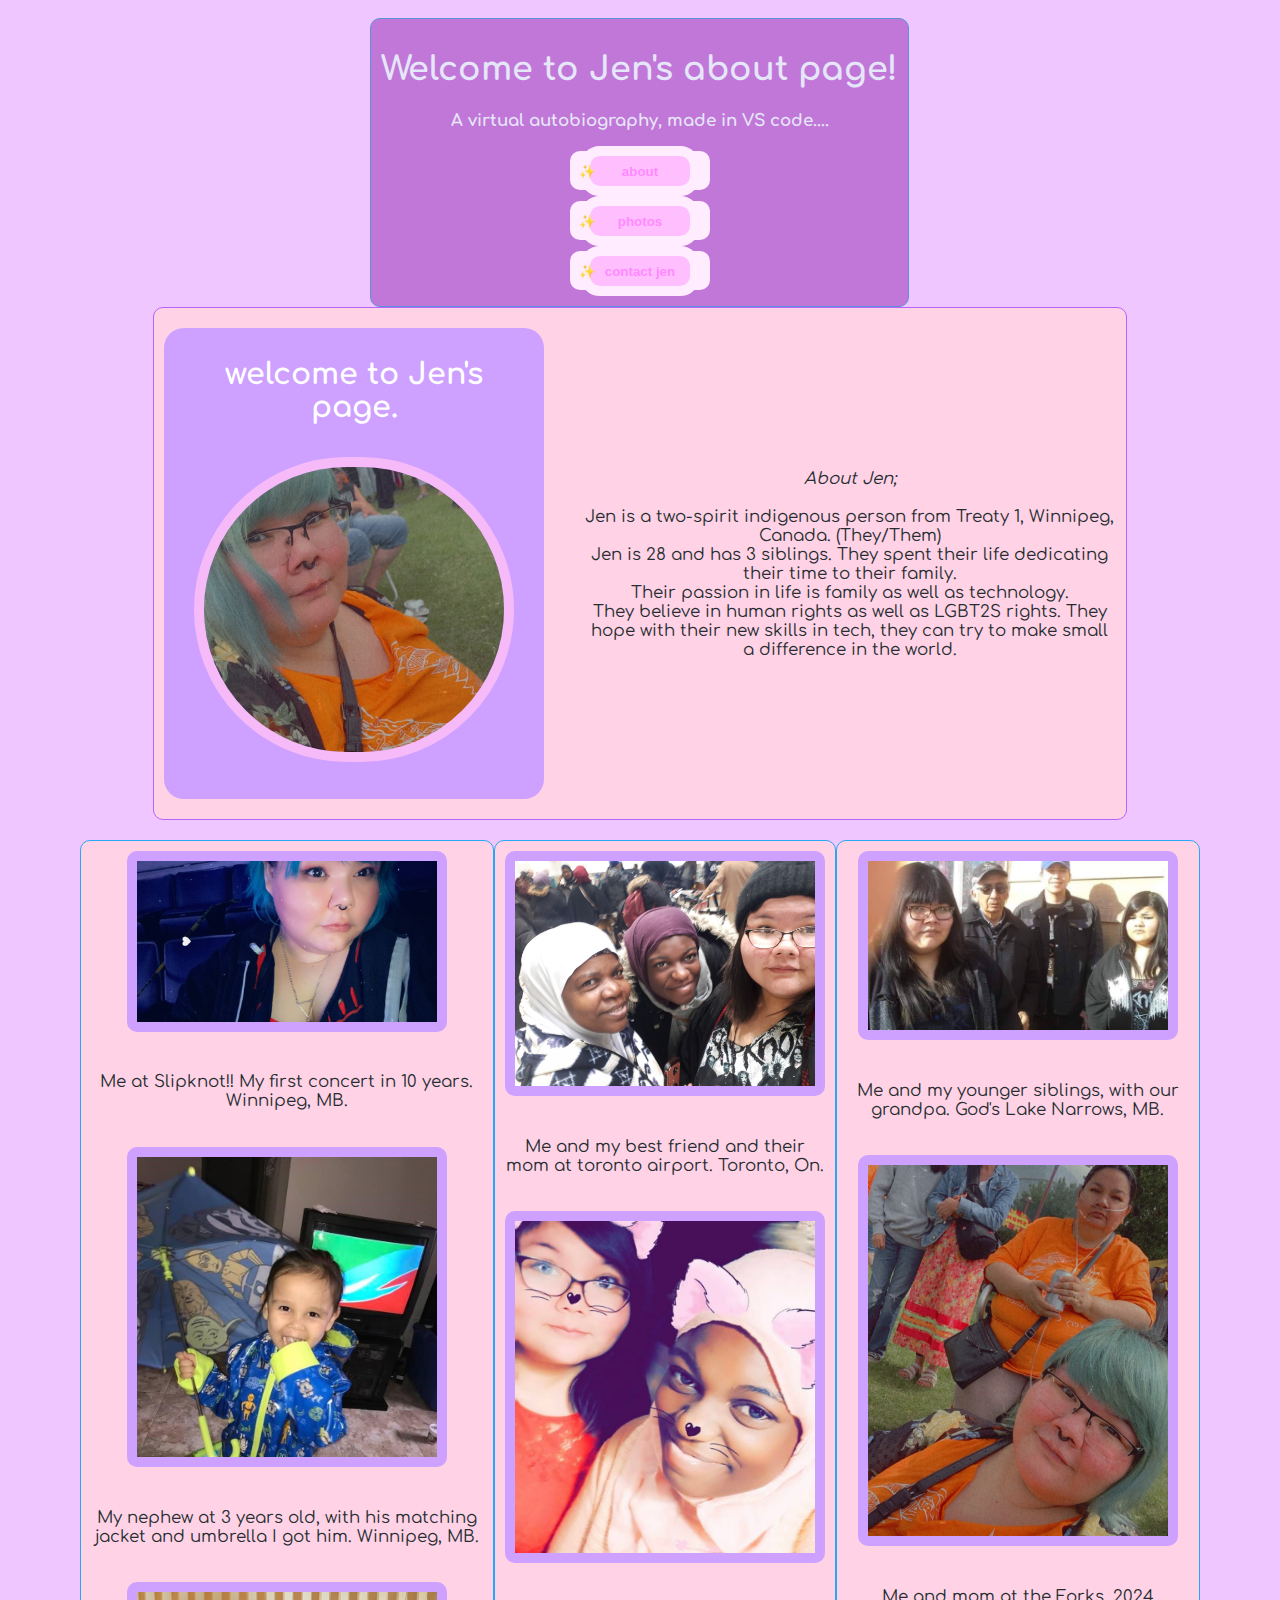
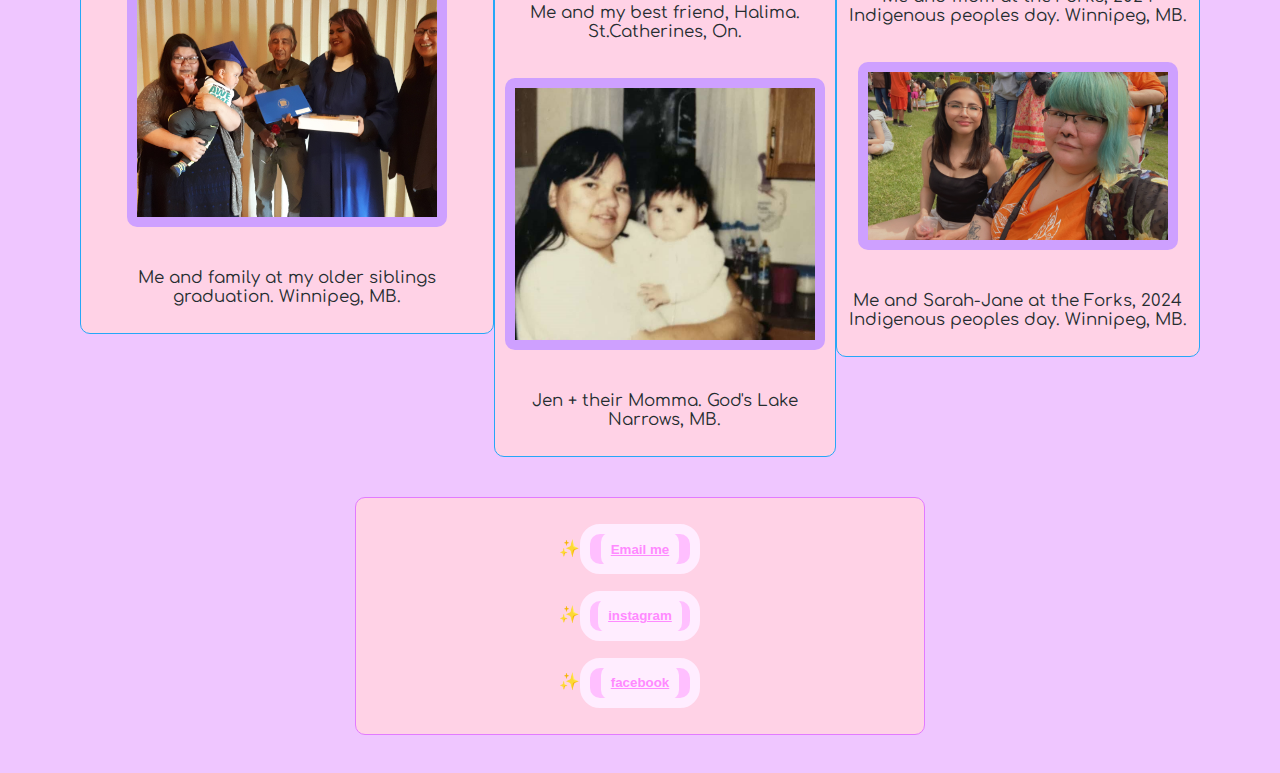
==== index.html @ d6909db5 "Initial commit" ====
<!DOCTYPE html>
<html lang="en">
<head>
    <meta charset="UTF-8">
    <meta name="viewport" content="width=device-width, initial-scale=1.0">
    <title>It's Jen !!</title>
    <link rel="stylesheet" href="style.css">
    <link rel="preconnect" href="https://fonts.googleapis.com">
<link rel="preconnect" href="https://fonts.gstatic.com" crossorigin>
<link href="https://fonts.googleapis.com/css2?family=Comfortaa:wght@300..700&display=swap" rel="stylesheet">
</head>
<body>
    <header>
        <div class="box1">
            <div class="title">
                <h1>Welcome to Jen's about page!</h1>
               
                <p>A virtual autobiography, made in VS code....</p>
                <nav>
                    <a href="#section1"> <button><li>about</li></button></a>
                    <br>
                    <a href="#gallery1"> <button><li>photos</li></button></a>
                    <br>
                    <a href="#footer"> <button><li>contact jen</li></button></a>
                </nav>
            </div>
        </div>
    </header>

    <main>
        <section id="section1">
            <div class="box">
            <div class="section1">
                <h1>welcome to Jen's page.  <br>
                    <br>
                     <img src="./img/IMG_0767.JPG"></h1>
                <p>
                 <i>About Jen;<br>
                 </i>
                    <br>
                    Jen is a two-spirit indigenous person from Treaty 1, Winnipeg, Canada. (They/Them)
                    <br>
                    Jen is 28 and has 3 siblings. They spent their life dedicating their time to their family.
                    <br>
                    Their passion in life is family as well as technology.
                    <br>
                    They believe in human rights as well as LGBT2S rights. They hope with their new skills in tech, they can try to make small a difference in the world.
                </p>
            </div>
            </div>
        </section>

        <section id="gallery1">
            <div class="box2">
                <div class="gallery">
                    <article>
                        <img src="./img/IMG_8621.JPG" alt="Jen at Slipknot">
                    </article>
                    <p>Me at Slipknot!! My first concert in 10 years. Winnipeg, MB.</p>
                    <article>
                        <img src="./img/IMG_9467.JPG" alt="Rolands new jacket">
                    </article> 
                    <p>My nephew at 3 years old, with his matching jacket and umbrella I got him. Winnipeg, MB.</p>
                    <article>
                        <img src="./img/20170629_130352.jpg" alt="Brytons graduation">
                    </article>
                    <p>Me and family at my older siblings graduation. Winnipeg, MB.</p>
                    </div><div class="gallery">
                    <article>
                        <img src="./img/20181220_052149.jpg" alt="me halima and mamabear">
                    </article>
                    <p>Me and my best friend and their mom at toronto airport. Toronto, On.</p>
                    <article>
                        <img src="./img/IMG_1978.jpg" alt="me and halima">
                    </article>
                    <p>Me and my best friend, Halima. St.Catherines, On.</p>
                    <article>
                        <img src="./img/IMG_0519.JPG" alt="jen and mommy">
                    </article>
                    <p>Jen + their Momma. God's Lake Narrows, MB.</p>
                </div><div class="gallery">
                    <article>
                        <img src="./img/IMG_1344.JPG" alt="us and grandpa">
                    </article>
                    <p>Me and my younger siblings, with our grandpa. God's Lake Narrows, MB.</p>
                   
                    <article>
                        <img src="./img/IMG_0764.JPG" alt="the forks w mom">
                    </article>
                    <p>Me and mom at the Forks, 2024 Indigenous peoples day. Winnipeg, MB.</p>
                    <article>
                        <img src="./img/IMG_0765.JPG" alt="the forks w Sarah">
                    </article>
                    <p>Me and Sarah-Jane at the Forks, 2024 Indigenous peoples day. Winnipeg, MB.</p>
                </div>
            </div>
        </section>
    </main>
    <footer>
       <section id="footer">
        <div class="footer">
            <div class="box">
                <nav>
                <p>
                    <li>
                        <button><a href=mailto:“jenmarie431@gmail.com”>Email me</a></button>
                    </li>
                </p>
               
                <p>
                    <li>
                         <button><a href="https://www.instagram.com/chibicree/"> instagram</a></button>
                    </li>
                </p>
                <p>
                    <li>
                        <button><a href="https://www.facebook.com/chibicree/"> facebook</a></button>
                    </li>
                </p>
                </nav>
            </div>
        </div>
        </section>
    </footer>
</body>
</html>
---- style.css ----
body {
    padding: 10px;
    gap:10px;
    font-size: 20px;
    color: lavender;
    background-color: rgb(239, 198, 255);
}

.box1{
    display: flex;
    flex-direction: column;
    margin: 0px auto;
    justify-content: center;    
    align-items: center;
    text-align: center;
    font-family: "Comfortaa", sans-serif;
    max-width: 84%;   
}
.box {
    display: flex;
    flex-direction: column;
    margin: 0px auto;
    justify-content: center;    
    align-items: center;
    text-align: center;
    font-family: "Comfortaa", sans-serif;
    max-width: 90%;
} 
.section1 img {
    align-items: center;
    border-radius: 200px;
    border: 10px solid rgb(245, 186, 247);
}

img {
   
    max-width: 300px;
    border: 10px solid #cea0ff;
    border-radius: 10px;
    gap: 40px;
    margin: 0px auto;
    justify-content: center;
    align-items: center;
    flex-direction: column;
}
.section1 {
border: 1px solid rgb(184, 98, 255);
background-color: rgb(255, 210, 230);
border-radius: 10px;
color: rgb(37, 45, 48);
max-width: 85%;
padding: 10px;
gap: 40px;
display: flex;
align-items: center;
font-size: smaller;
}
.section1 h1 {
    font-size: 30px;
    padding: 30px;
    margin: 10px auto;
    background-color: #cea0ff;
    border-radius: 20px;
    color: #ffffff;
}
button {
    width: 120px;
    height: 50px;
    background-color: #ffbfff;
    border: 10px solid #ffedff;
    border-radius: 20px;
    font-family: "Fuzzy Bubbles", sans-serif;
    font-weight: bolder;
    color: #ff8aff;
}
button:hover {
    color: #ff44ff;
}
a {
    color: #ff8aff;
    background-color: #ffedff;
    border-radius: 10px;
    padding: 10px ;

}
a:hover {
    color: #ff44ff;
}
.title {
    background-color: rgb(193, 119, 216);
    border: 1px solid rgb(92, 146, 217);
    border-radius: 10px;
    
    max-width: 60%;
    margin: 0px auto;
    padding: 10px;
    font-family: "Comfortaa", sans-serif;
    font-weight: bolder;
    gap: 140px;
    font-size: smaller;
    font-family: "Comfortaa", sans-serif;
    }

.box2 {
    display: flex;
    flex-direction: row;
    margin: 0px auto;
    justify-content: space-between;    
    align-items:flex-start;
    text-align: center;
    font-family: "Comfortaa", sans-serif;
    max-width: 90%;
}
.gallery {
    display: flex;
    flex-direction: column;
border: 1px solid rgb(38, 167, 247);
background-color: rgb(255, 210, 230);
border-radius: 10px;
color: rgb(37, 45, 48);
max-width: 94%;
padding: 10px;
gap: 20px;
font-size: smaller;
margin: 20px auto;
font-family: "Comfortaa", sans-serif;
}



.footer {
border: 1px solid rgb(226, 122, 255);
background-color: rgb(255, 210, 230);
border-radius: 10px;
color: rgb(37, 45, 48);
max-width: 44%;
padding: 10px;
margin: 20px auto;
gap: 140px;
display: flex;
justify-content: center;
font-size: smaller;
font-family: "Comfortaa", sans-serif;
}

.comfortaa {
  font-family: "Comfortaa", sans-serif;
  font-optical-sizing: auto;
  font-weight: <weight>;
  font-style: normal;
}

li {
    list-style-type: "\2728";
}


@media (max-width:800px) {
    h1 {
        border-radius: 300px;
    }
    .box1 {
        align-items: center;
        flex-direction: row;
        border-radius: 1px;
        max-width: 60%;
    }
    .section1 {
        flex-direction: column;
        justify-content: center;
        align-items: center;
    }
    .section1 img {
        display: flex;
        justify-content: center;
        align-items: center;
        border-radius: 200px;
        border: 10px solid pink;
        margin: 0px auto;
        width:50%;
    }
  .gallery {
    display: flex;
    flex-direction: column;
    margin: 0px auto;
    justify-content: center;    
    align-items:center;
    text-align: center;
    font-family: "Comfortaa", sans-serif;
    max-width: 95%;
    gap: 1px;
}

.box2 {
    display: flex;
    flex-direction: column;
    margin: 0px auto;
    justify-content: center;    
    align-content: center;
    text-align: center;
    font-family: "Comfortaa", sans-serif;
    max-width: 90%;
}
}

@media (max-width:1100px) {
    .box2 {
        display: flex;
        flex-direction: column;
        margin: 0px auto;
        justify-content: center;    
        align-items:flex-start;
        text-align: center;
        font-family: "Comfortaa", sans-serif;
        max-width: 90%;
        gap: 10px;
    }
    
}
@media (max-width:500px) {
    .section1 {
        flex-direction: column;
        justify-content: center;
        align-items: center;
    }
    .section1 img {
        display: flex;
        justify-content: center;
        align-items: center;
        border-radius: 200px;
        border: 10px solid #ffc0ca;
        margin: 0px auto;
        width:90%;
    }
    
    .title {
        align-items: center;
        border-radius: 1px;
        max-width: 60%;
    }
}

@media (max-width:300px) {
    img {
        display: block;
        max-width:200px;
    }
}
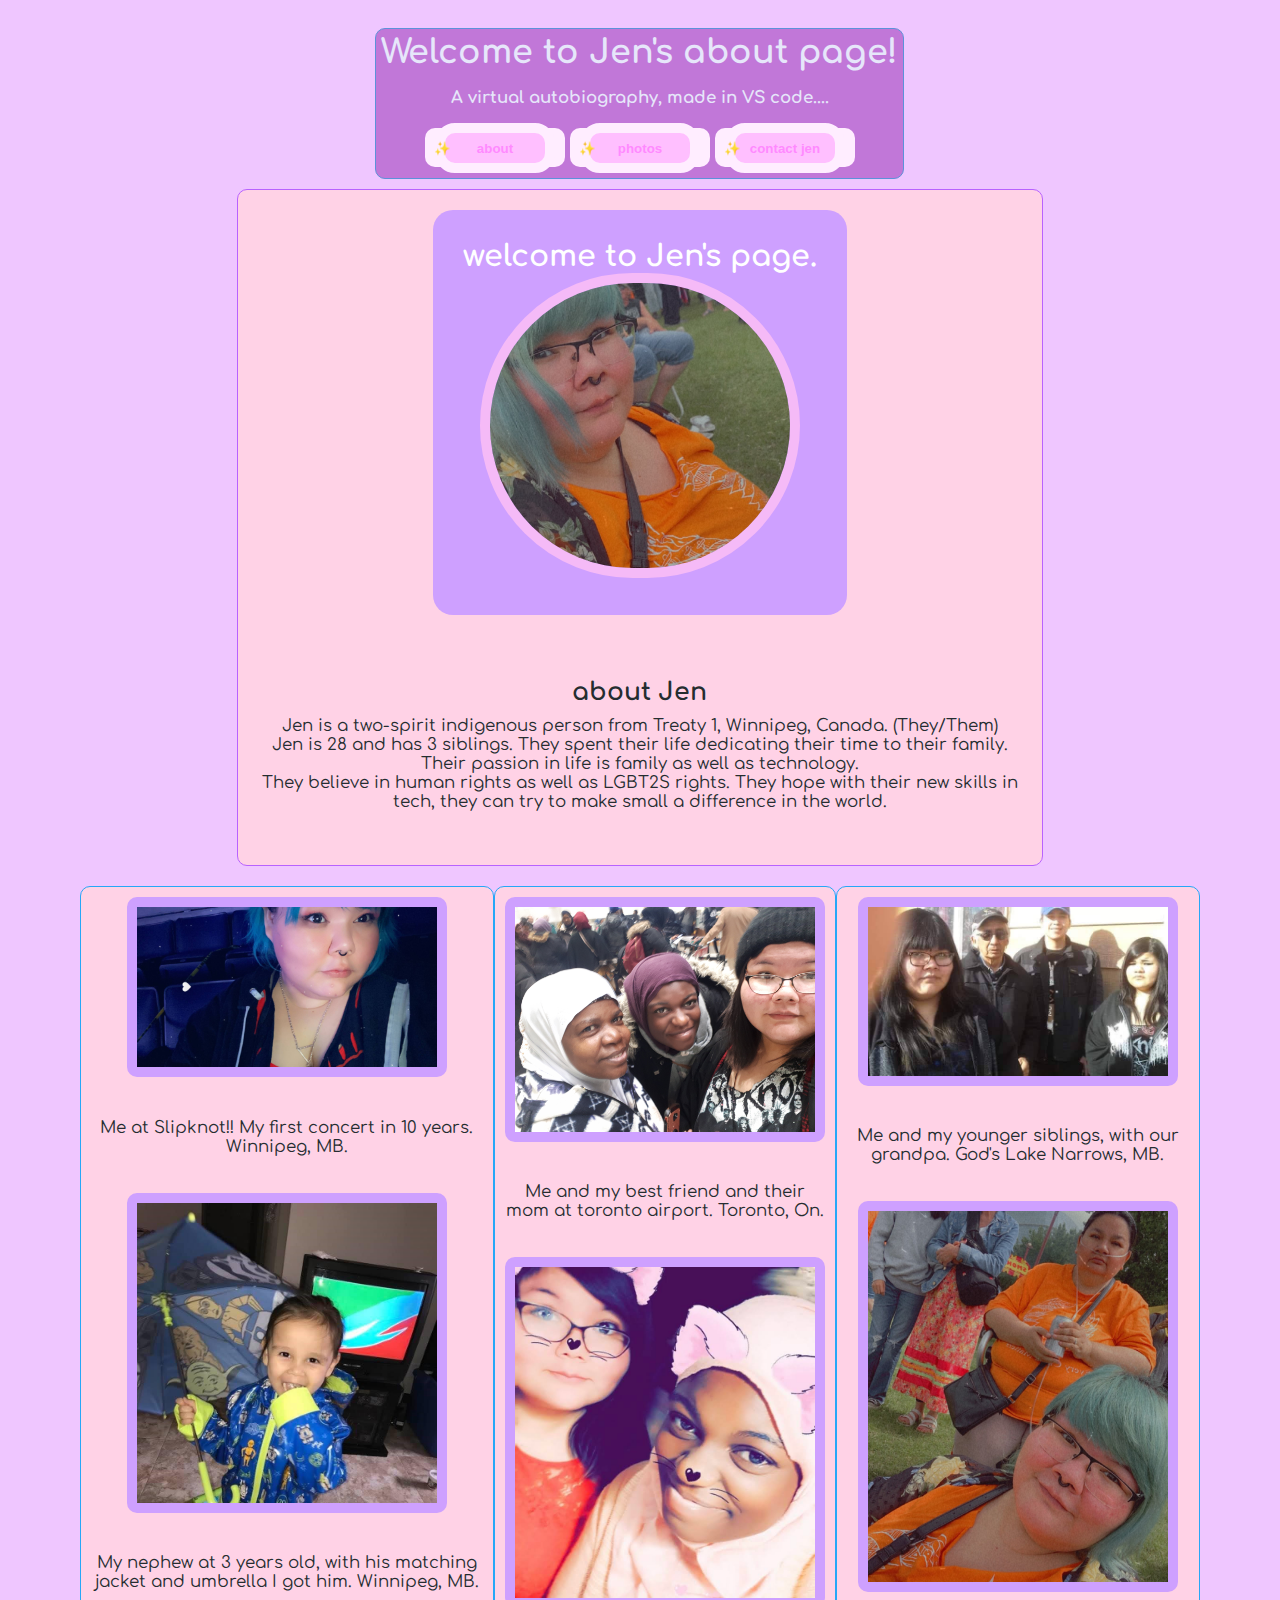
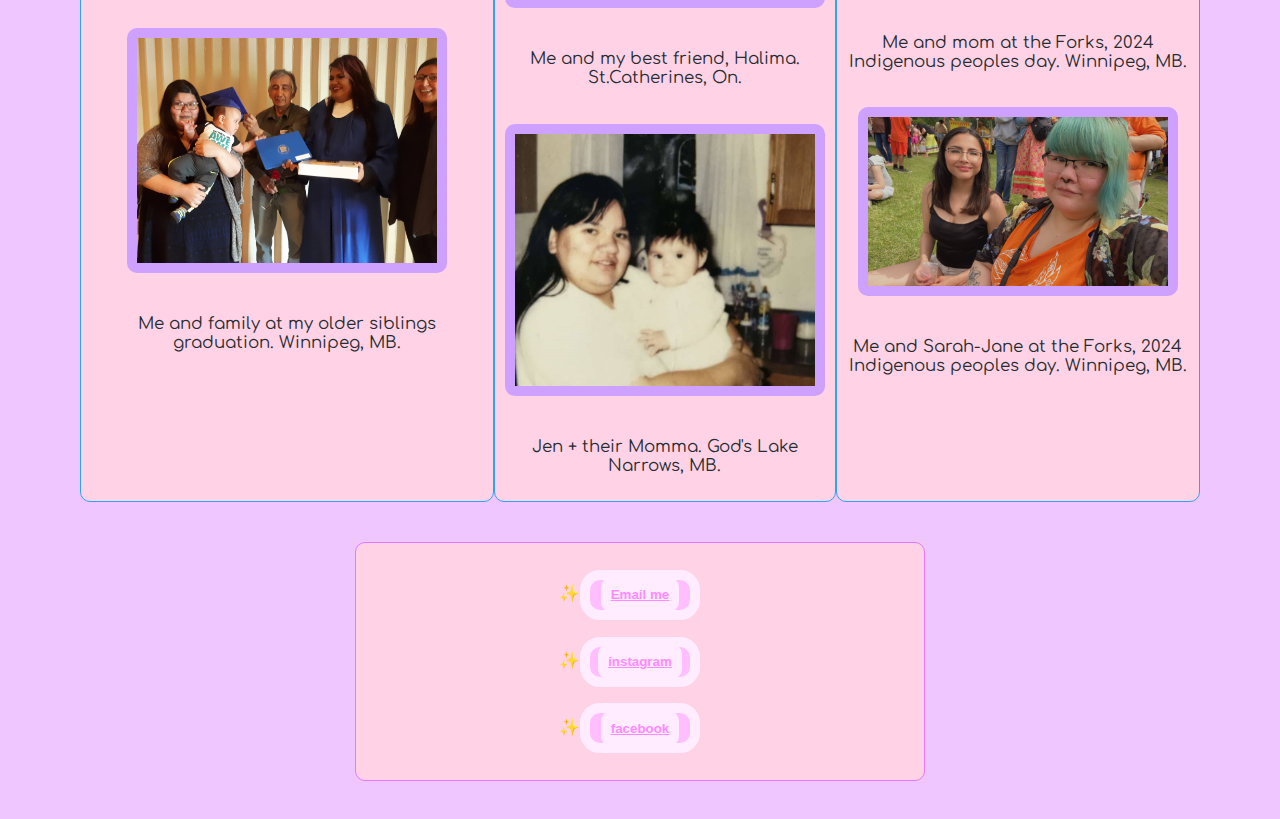
==== commit 01a45f19: "update" ====
--- a/index.html
+++ b/index.html
@@ -17,11 +17,11 @@
                
                 <p>A virtual autobiography, made in VS code....</p>
                 <nav>
-                    <a href="#section1"> <button><li>about</li></button></a>
-                    <br>
-                    <a href="#gallery1"> <button><li>photos</li></button></a>
-                    <br>
-                    <a href="#footer"> <button><li>contact jen</li></button></a>
+                    <a href="#section1"> <button> <li>about</li> </button></a>
+                    
+                    <a href="#gallery1"><button> <li> photos </li></button></a>
+                    
+                    <a href="#footer"> <button> <li>contact jen </li> </button></a>
                 </nav>
             </div>
         </div>
@@ -32,12 +32,9 @@
             <div class="box">
             <div class="section1">
                 <h1>welcome to Jen's page.  <br>
-                    <br>
                      <img src="./img/IMG_0767.JPG"></h1>
                 <p>
-                 <i>About Jen;<br>
-                 </i>
-                    <br>
+                    <h2>about Jen</h2>
                     Jen is a two-spirit indigenous person from Treaty 1, Winnipeg, Canada. (They/Them)
                     <br>
                     Jen is 28 and has 3 siblings. They spent their life dedicating their time to their family.
--- a/style.css
+++ b/style.css
@@ -8,33 +8,56 @@
 
 .box1{
     display: flex;
-    flex-direction: column;
-    margin: 0px auto;
-    justify-content: center;    
+    margin: 0px auto;
+    justify-content: space-between;    
     align-items: center;
     text-align: center;
     font-family: "Comfortaa", sans-serif;
     max-width: 84%;   
 }
-.box {
-    display: flex;
-    flex-direction: column;
-    margin: 0px auto;
-    justify-content: center;    
-    align-items: center;
-    text-align: center;
-    font-family: "Comfortaa", sans-serif;
-    max-width: 90%;
-} 
+
+
+
+
+.title {
+    background-color: rgb(193, 119, 216);
+    border: 1px solid rgb(92, 146, 217);
+    border-radius: 10px;
+    padding: 5px;
+    max-width: 60%;
+    margin: 10px auto;
+    font-family: "Comfortaa", sans-serif;
+    font-weight: bolder;
+    gap: 140px;
+    font-size: smaller;
+    font-family: "Comfortaa", sans-serif;
+    }
+
+
+    .box {
+        display: flex;
+        flex-direction: row;
+        margin: 0px auto;
+        justify-content: center;    
+        align-items: center;
+        text-align: center;
+        font-family: "Comfortaa", sans-serif;
+        max-width: 90%;
+    } 
+
 .section1 img {
     align-items: center;
     border-radius: 200px;
     border: 10px solid rgb(245, 186, 247);
 }
-
+.section1 h2, h1 {
+    padding: 0%;
+    margin: 0px auto;
+}
 img {
    
-    max-width: 300px;
+    width: 300px;
+    height: auto;
     border: 10px solid #cea0ff;
     border-radius: 10px;
     gap: 40px;
@@ -48,10 +71,11 @@
 background-color: rgb(255, 210, 230);
 border-radius: 10px;
 color: rgb(37, 45, 48);
-max-width: 85%;
+max-width: 70%;
 padding: 10px;
-gap: 40px;
+gap: 10px;
 display: flex;
+flex-direction: column;
 align-items: center;
 font-size: smaller;
 }
@@ -86,27 +110,13 @@
 a:hover {
     color: #ff44ff;
 }
-.title {
-    background-color: rgb(193, 119, 216);
-    border: 1px solid rgb(92, 146, 217);
-    border-radius: 10px;
-    
-    max-width: 60%;
-    margin: 0px auto;
-    padding: 10px;
-    font-family: "Comfortaa", sans-serif;
-    font-weight: bolder;
-    gap: 140px;
-    font-size: smaller;
-    font-family: "Comfortaa", sans-serif;
-    }
 
 .box2 {
     display: flex;
     flex-direction: row;
     margin: 0px auto;
     justify-content: space-between;    
-    align-items:flex-start;
+    align-content:center;
     text-align: center;
     font-family: "Comfortaa", sans-serif;
     max-width: 90%;
@@ -155,54 +165,6 @@
 }
 
 
-@media (max-width:800px) {
-    h1 {
-        border-radius: 300px;
-    }
-    .box1 {
-        align-items: center;
-        flex-direction: row;
-        border-radius: 1px;
-        max-width: 60%;
-    }
-    .section1 {
-        flex-direction: column;
-        justify-content: center;
-        align-items: center;
-    }
-    .section1 img {
-        display: flex;
-        justify-content: center;
-        align-items: center;
-        border-radius: 200px;
-        border: 10px solid pink;
-        margin: 0px auto;
-        width:50%;
-    }
-  .gallery {
-    display: flex;
-    flex-direction: column;
-    margin: 0px auto;
-    justify-content: center;    
-    align-items:center;
-    text-align: center;
-    font-family: "Comfortaa", sans-serif;
-    max-width: 95%;
-    gap: 1px;
-}
-
-.box2 {
-    display: flex;
-    flex-direction: column;
-    margin: 0px auto;
-    justify-content: center;    
-    align-content: center;
-    text-align: center;
-    font-family: "Comfortaa", sans-serif;
-    max-width: 90%;
-}
-}
-
 @media (max-width:1100px) {
     .box2 {
         display: flex;
@@ -215,13 +177,85 @@
         max-width: 90%;
         gap: 10px;
     }
+    .box1 {
+        align-items: center;
+        max-width: 90%;
+        flex-direction: column;
+        align-content: space-around;
+    }
+    .title {
+        align-items: center;
+        max-width: 90%;
+        flex-direction: column;
+        align-content: space-around;
+    }
     
 }
+
+
+@media (max-width:800px) {
+    h1 {
+        border-radius: 300px;
+    }
+    .box1 {
+        align-items: center;
+        max-width: 90%;
+        flex-direction: column;
+        align-content: space-around;
+    }
+    .title {
+        align-items: center;
+        max-width: 90%;
+        flex-direction: column;
+        align-content: space-around;
+    }
+    .section1 {
+        flex-direction: column;
+        justify-content: center;
+        align-items: center;
+        gap: 10px;
+    }
+    .section1 img {
+        display: flex;
+        justify-content: center;
+        align-items: center;
+        border-radius: 200px;
+        border: 10px solid pink;
+        margin: 0px auto;
+        width:50%;
+    }
+  .gallery {
+    display: flex;
+    flex-direction: column;
+    margin: 0px auto;
+    justify-content: center;    
+    align-items:center;
+    text-align: center;
+    font-family: "Comfortaa", sans-serif;
+    max-width: 95%;
+    gap: 1px;
+}
+
+.box2 {
+    display: flex;
+    flex-direction: column;
+    margin: 0px auto;
+    justify-content: center;    
+    align-content: center;
+    text-align: center;
+    font-family: "Comfortaa", sans-serif;
+    max-width: 90%;
+}
+}
+
+
+
 @media (max-width:500px) {
     .section1 {
         flex-direction: column;
         justify-content: center;
         align-items: center;
+        gap: 10px;
     }
     .section1 img {
         display: flex;
@@ -233,16 +267,35 @@
         width:90%;
     }
     
+    .box1 {
+        align-items: center;
+        max-width: 90%;
+        flex-direction: column;
+        align-content: space-around;
+    }
     .title {
         align-items: center;
-        border-radius: 1px;
-        max-width: 60%;
+        max-width: 90%;
+        flex-direction: column;
+        align-content: space-around;
     }
 }
 
 @media (max-width:300px) {
+    .section1 {
+        flex-direction: column;
+        justify-content: center;
+        align-items: center;
+        gap: 10px;
+    }
     img {
         display: block;
         max-width:200px;
     }
+    .box1, .title {
+        align-items: center;
+        flex-direction: row;
+        border-radius: 10px;
+        max-width: 90%;
+    }
 }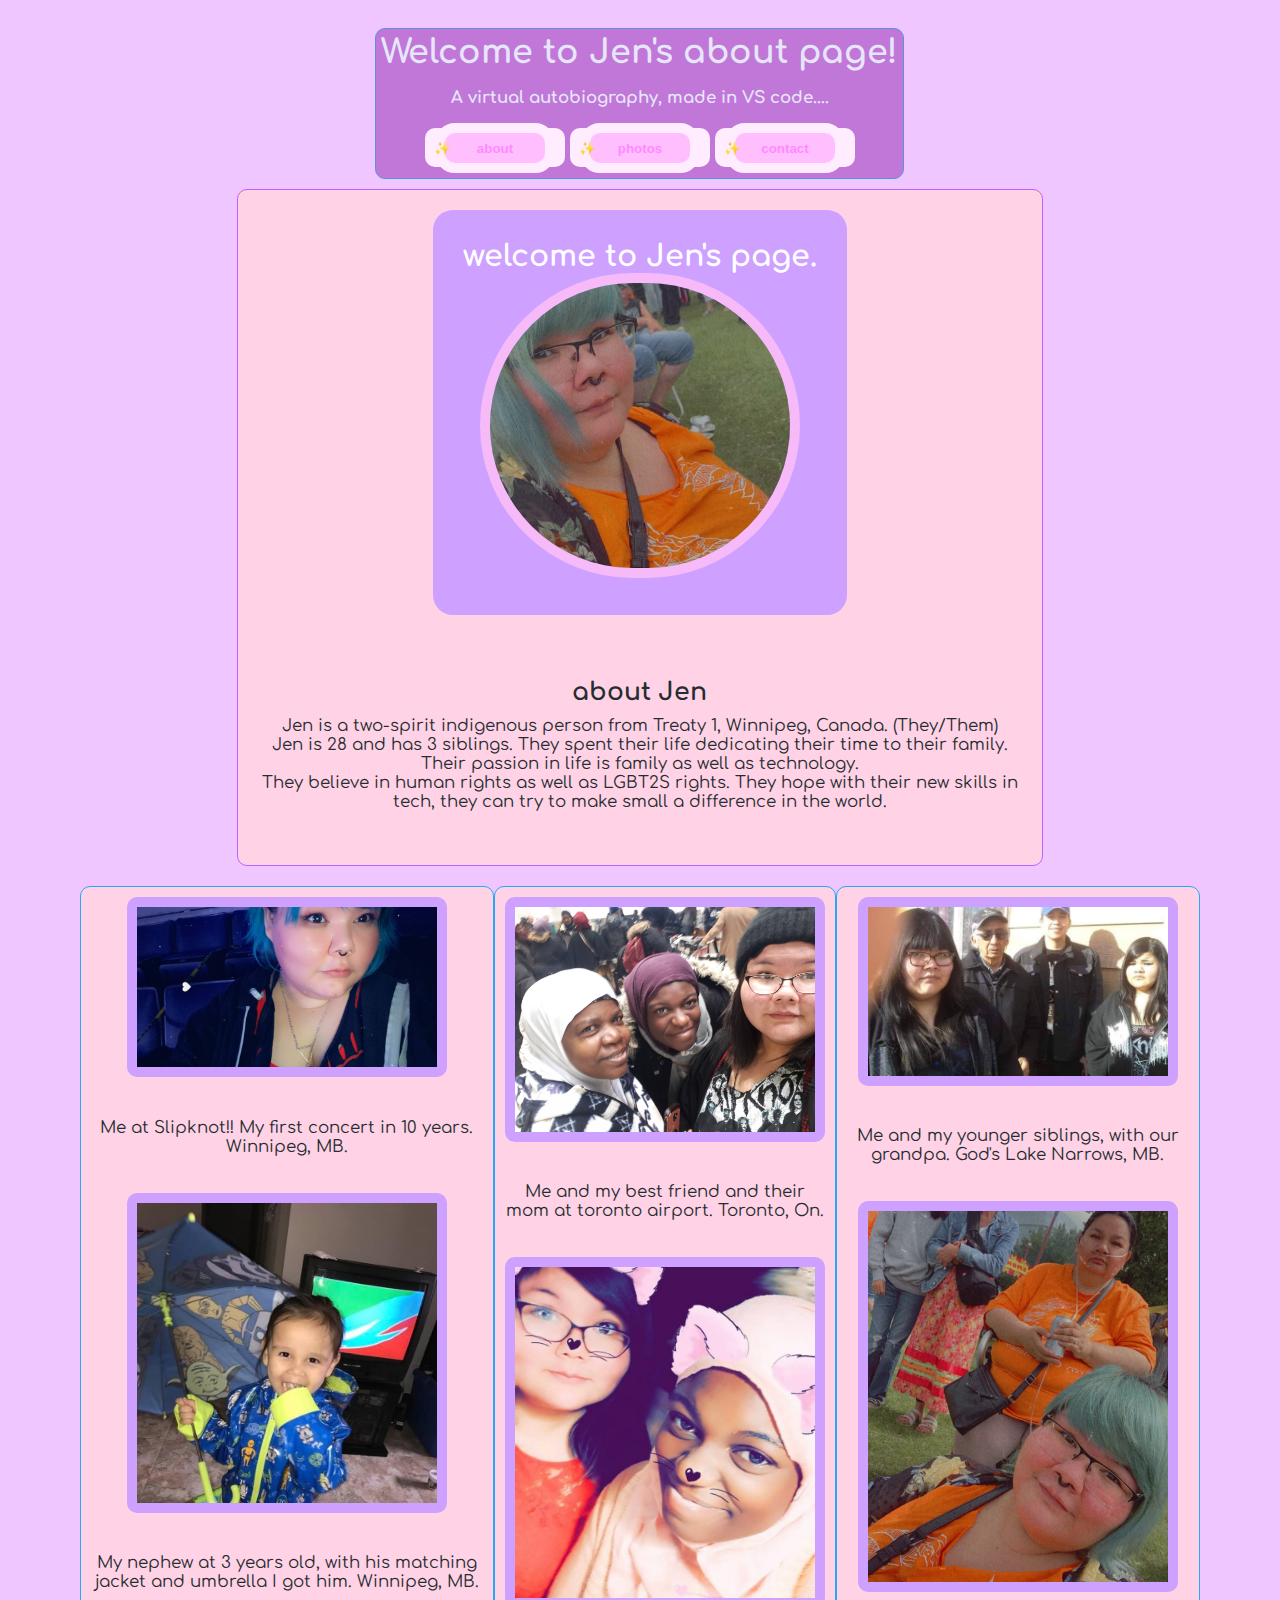
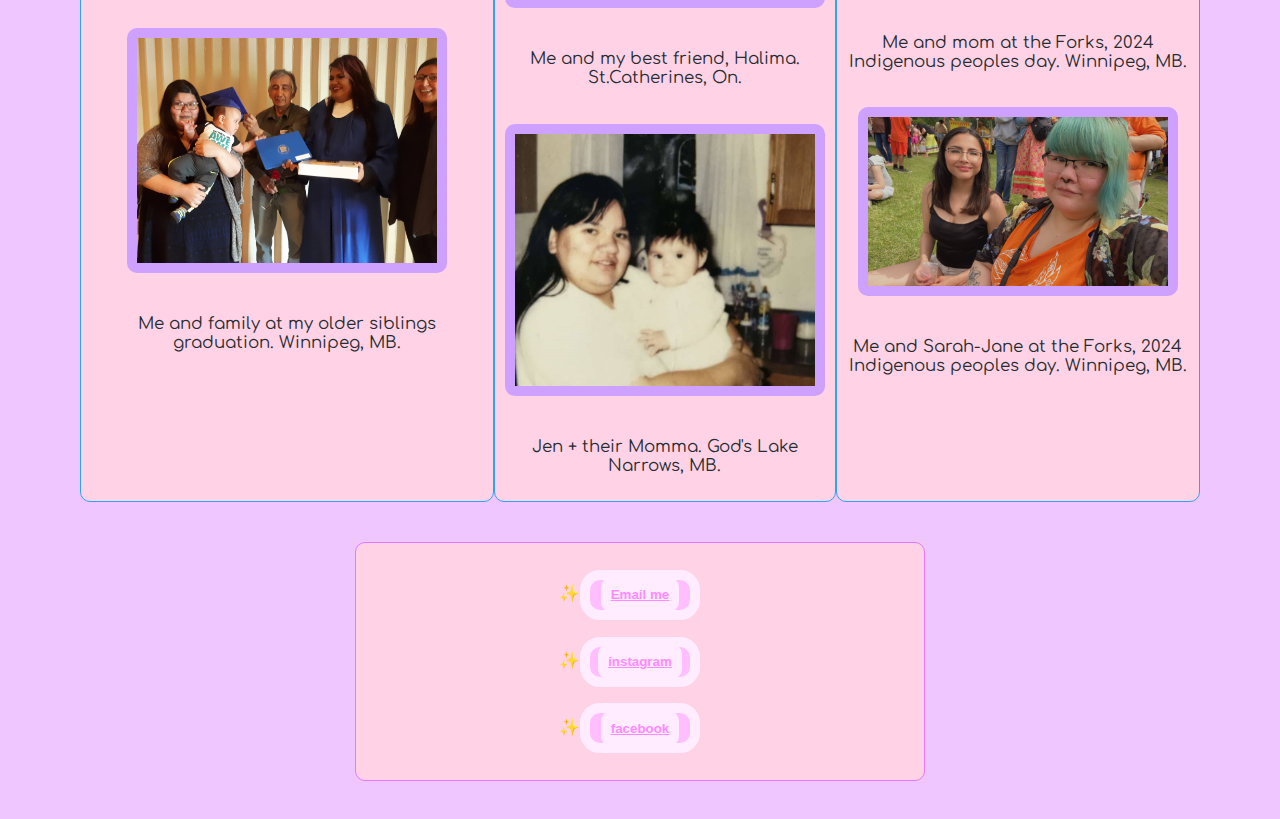
==== commit 8bb6fd66: "Update index.html" ====
--- a/index.html
+++ b/index.html
@@ -21,7 +21,7 @@
                     
                     <a href="#gallery1"><button> <li> photos </li></button></a>
                     
-                    <a href="#footer"> <button> <li>contact jen </li> </button></a>
+                    <a href="#footer"> <button> <li>contact </li> </button></a>
                 </nav>
             </div>
         </div>
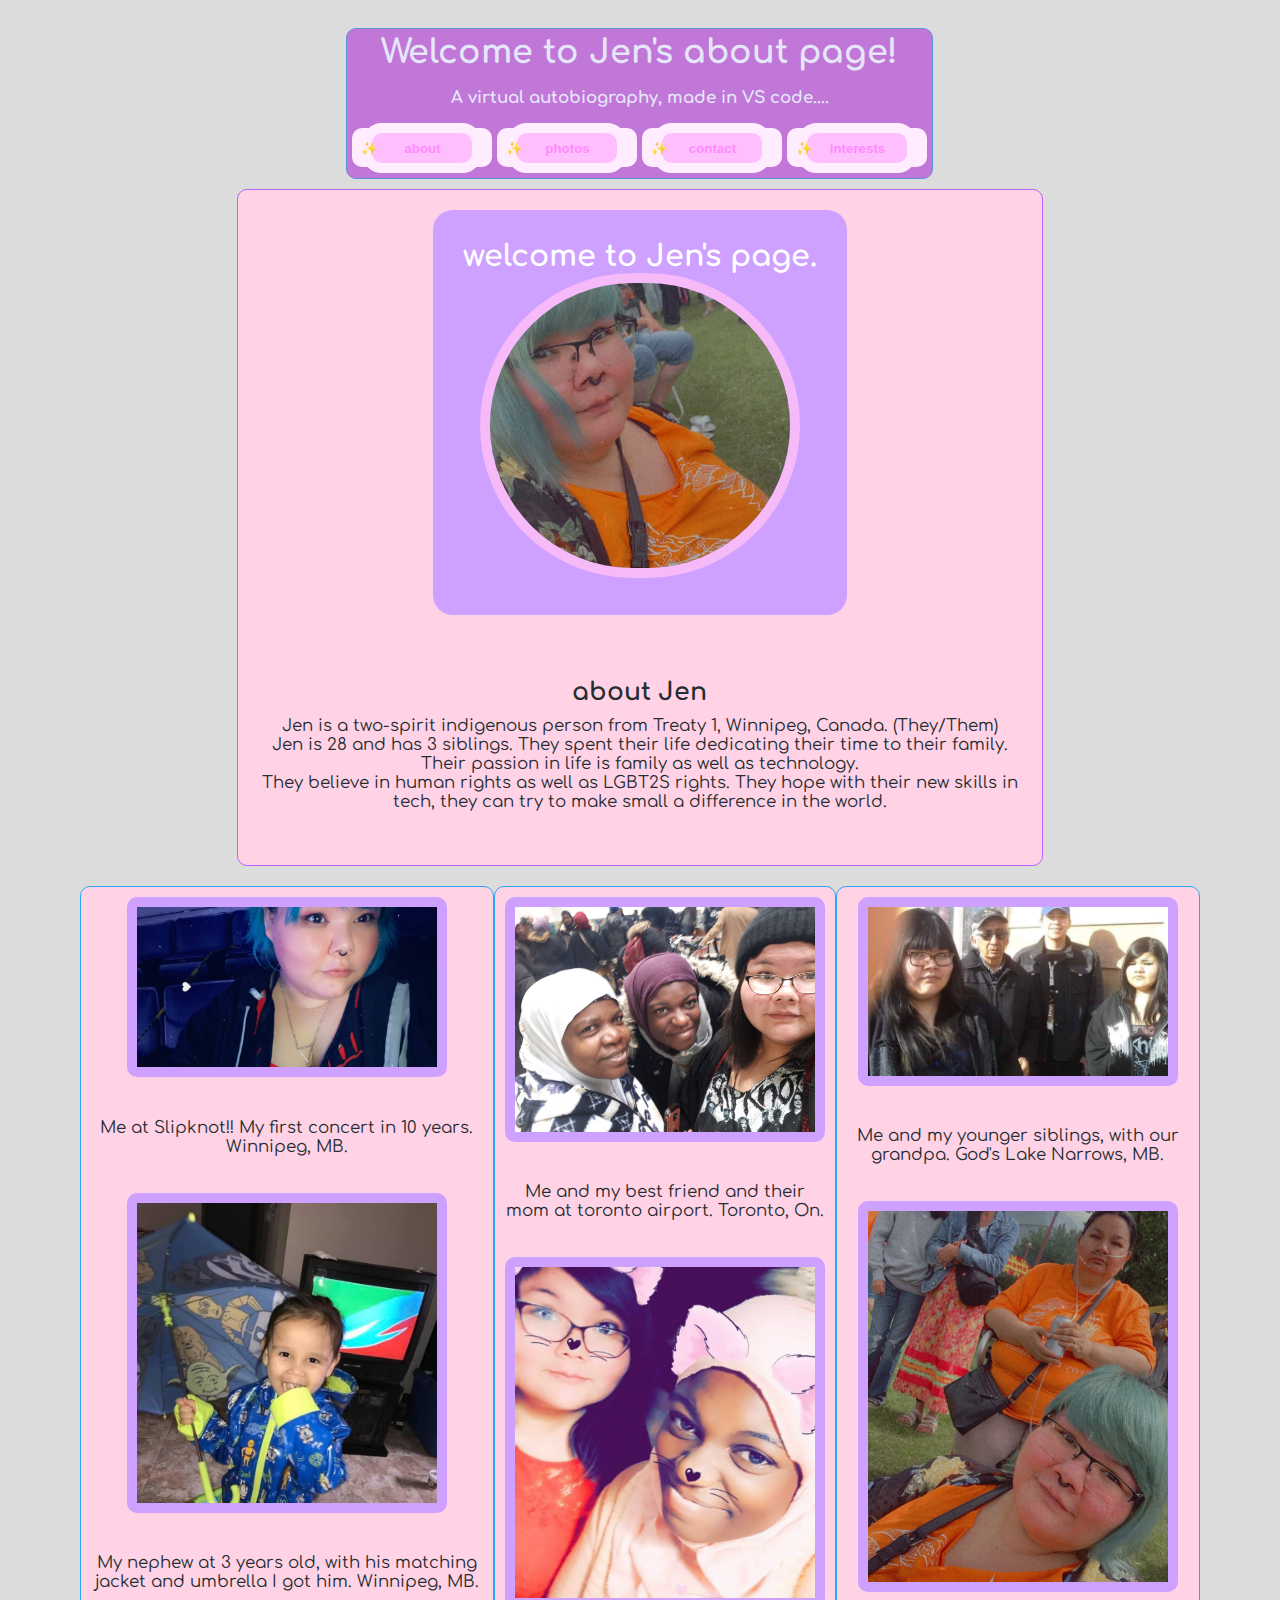
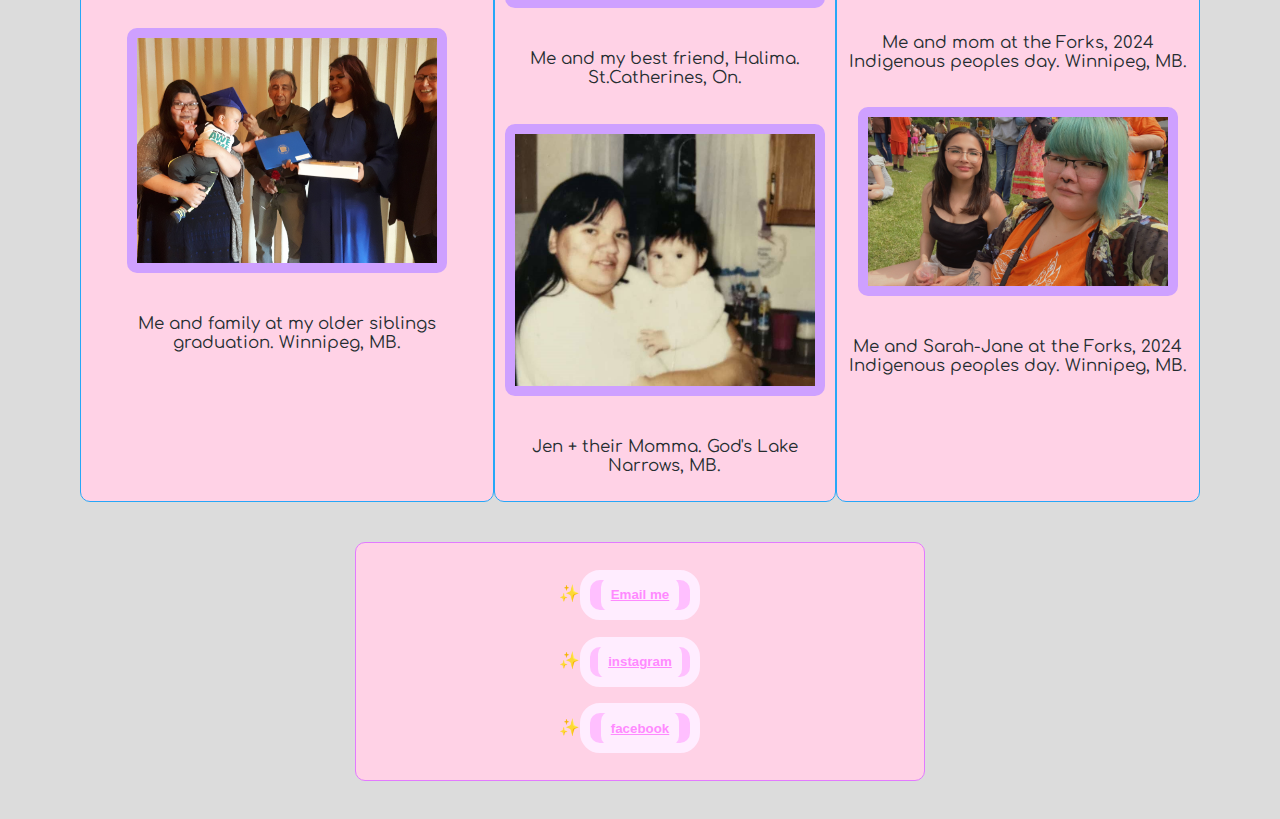
==== commit c7ae7c58: "nice" ====
--- a/index.html
+++ b/index.html
@@ -22,6 +22,7 @@
                     <a href="#gallery1"><button> <li> photos </li></button></a>
                     
                     <a href="#footer"> <button> <li>contact </li> </button></a>
+                    <a href="./interests/interests.html"> <button> <li>interests </li> </button></a>
                 </nav>
             </div>
         </div>
--- a/style.css
+++ b/style.css
@@ -3,7 +3,7 @@
     gap:10px;
     font-size: 20px;
     color: lavender;
-    background-color: rgb(239, 198, 255);
+    background-color: #dcdcdc;
 }
 
 .box1{
@@ -48,7 +48,7 @@
 .section1 img {
     align-items: center;
     border-radius: 200px;
-    border: 10px solid rgb(245, 186, 247);
+    border: 10px solid #f5baf7;
 }
 .section1 h2, h1 {
     padding: 0%;
@@ -67,10 +67,10 @@
     flex-direction: column;
 }
 .section1 {
-border: 1px solid rgb(184, 98, 255);
-background-color: rgb(255, 210, 230);
+border: 1px solid #b862ff;
+background-color: #ffd2e6;
 border-radius: 10px;
-color: rgb(37, 45, 48);
+color: #252d30;
 max-width: 70%;
 padding: 10px;
 gap: 10px;
@@ -99,6 +99,8 @@
 }
 button:hover {
     color: #ff44ff;
+    transition-property: all;
+    transition-duration: 500ms;
 }
 a {
     color: #ff8aff;
@@ -109,6 +111,8 @@
 }
 a:hover {
     color: #ff44ff;
+    transition-property: all;
+    transition-duration: 500ms;
 }
 
 .box2 {
@@ -124,8 +128,8 @@
 .gallery {
     display: flex;
     flex-direction: column;
-border: 1px solid rgb(38, 167, 247);
-background-color: rgb(255, 210, 230);
+border: 1px solid #26a7f7;
+background-color: #ffd2e6;
 border-radius: 10px;
 color: rgb(37, 45, 48);
 max-width: 94%;
@@ -139,8 +143,8 @@
 
 
 .footer {
-border: 1px solid rgb(226, 122, 255);
-background-color: rgb(255, 210, 230);
+border: 1px solid #e27aff;
+background-color: #ffd2e6;
 border-radius: 10px;
 color: rgb(37, 45, 48);
 max-width: 44%;
@@ -298,4 +302,43 @@
         border-radius: 10px;
         max-width: 90%;
     }
+}
+
+
+@media (prefers-color-scheme: dark) { 
+    body {
+        background-color: #0b0e0f;
+        color: #f7d6d6;
+    }
+    .section1 {
+    background-color: #252d30 ;
+    color: #fbd4d4;
+    
+    }
+    .section1 h1 {
+        background-color: #481657;
+        border: 1px solid #385985;
+        
+    }
+    .section1 img {
+        
+        border: 10px solid #473885;
+        
+    }
+    .title {
+        background-color: #481657;
+        border: 1px solid #385985;
+        
+    }
+    .gallery {
+        background-color: #6f2686;
+        border: 1px solid #393885;
+        color: #ffd7ff;
+        
+    }
+    .footer {
+        background-color: #6f2187;
+        border: 2px solid #3a12ee;
+        
+    }
 }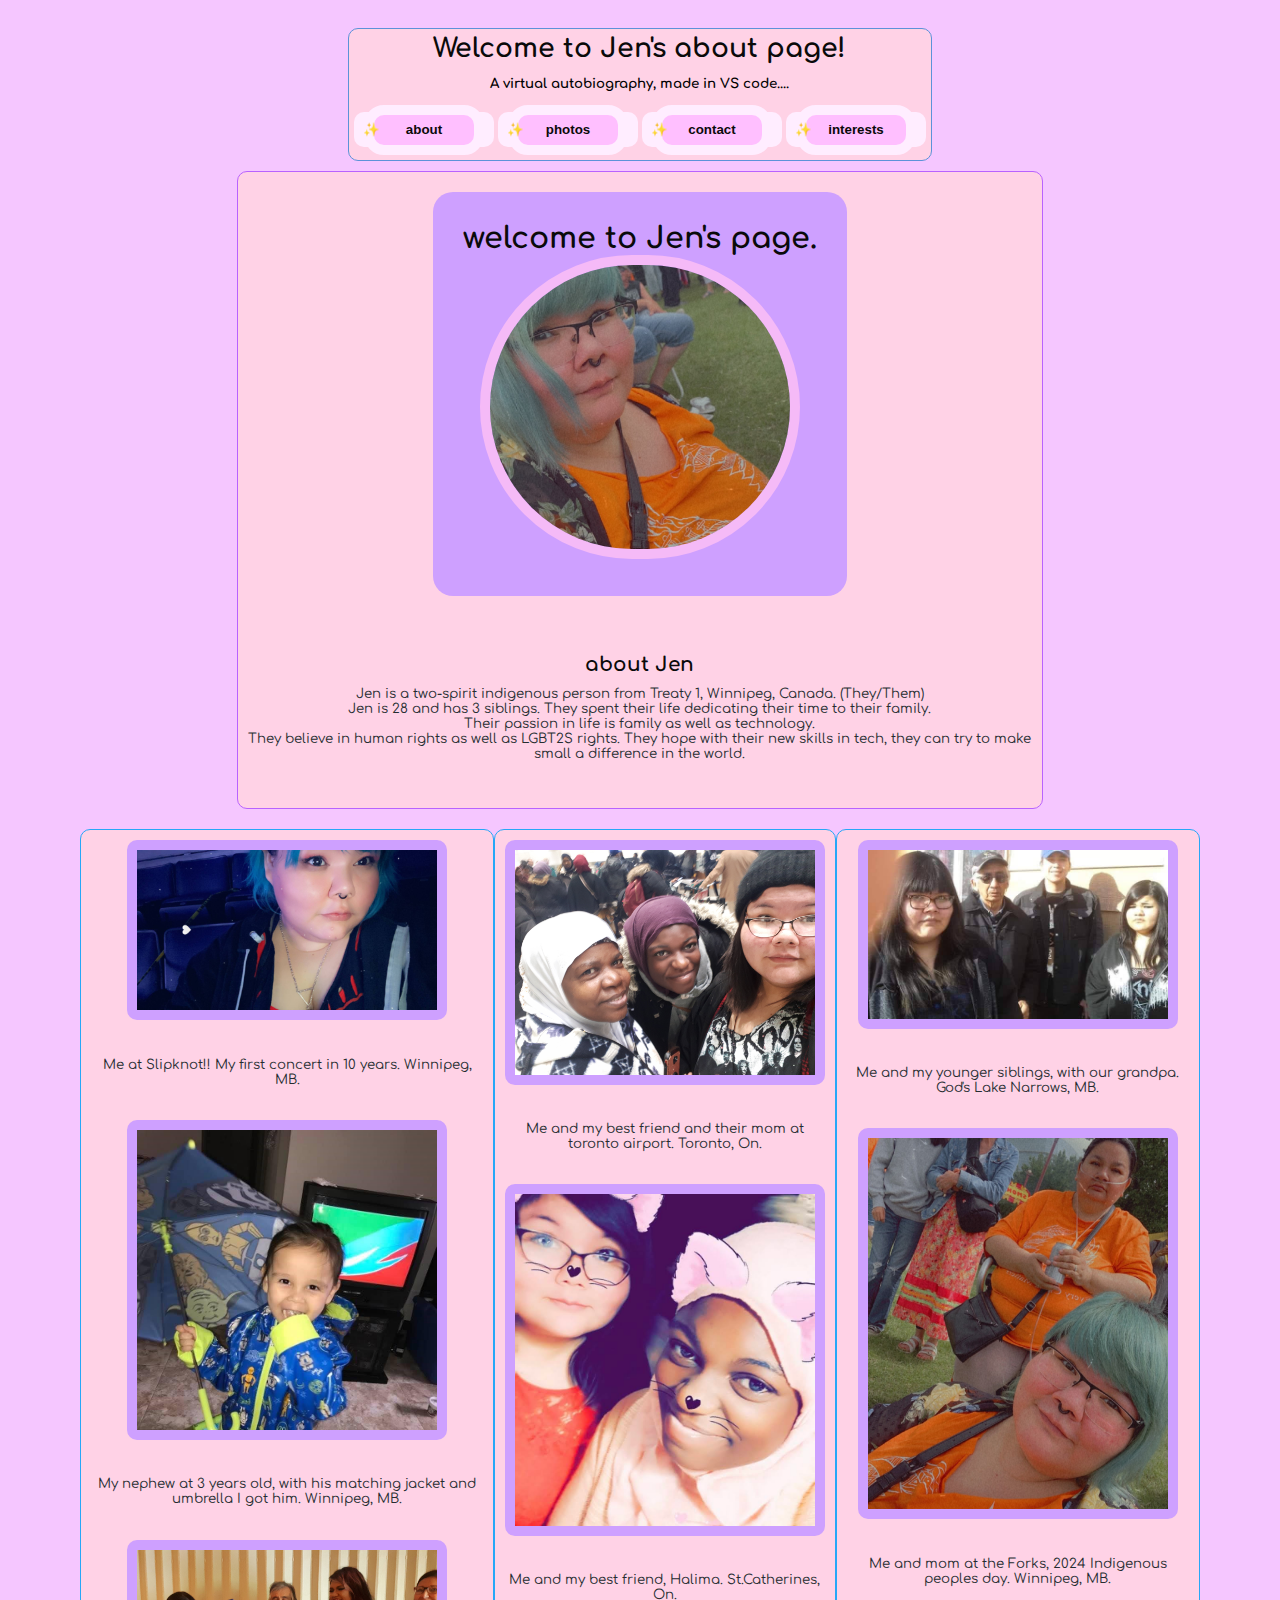
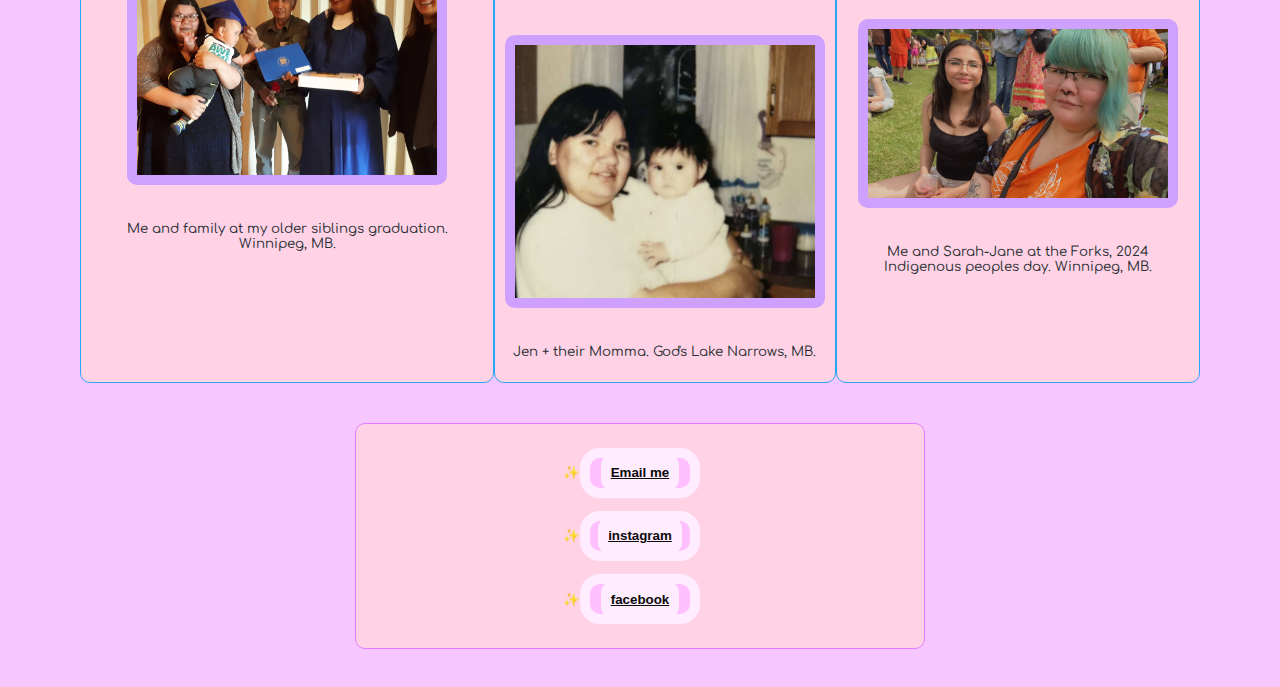
==== commit 75e37ff9: "update colours and accessibility" ====
--- a/index.html
+++ b/index.html
@@ -33,7 +33,7 @@
             <div class="box">
             <div class="section1">
                 <h1>welcome to Jen's page.  <br>
-                     <img src="./img/IMG_0767.JPG"></h1>
+                     <img src="./img/IMG_0767.JPG" alt="A photo of Jen"></h1>
                 <p>
                     <h2>about Jen</h2>
                     Jen is a two-spirit indigenous person from Treaty 1, Winnipeg, Canada. (They/Them)
--- a/style.css
+++ b/style.css
@@ -1,9 +1,8 @@
 body {
     padding: 10px;
     gap:10px;
-    font-size: 20px;
-    color: lavender;
-    background-color: #dcdcdc;
+    font-size: #0A0A0A;
+    background-color: #f5c6ff;
 }
 
 .box1{
@@ -20,7 +19,7 @@
 
 
 .title {
-    background-color: rgb(193, 119, 216);
+    background-color: #ffd2e6;
     border: 1px solid rgb(92, 146, 217);
     border-radius: 10px;
     padding: 5px;
@@ -53,6 +52,7 @@
 .section1 h2, h1 {
     padding: 0%;
     margin: 0px auto;
+    color: #0A0A0A;
 }
 img {
    
@@ -85,7 +85,7 @@
     margin: 10px auto;
     background-color: #cea0ff;
     border-radius: 20px;
-    color: #ffffff;
+    color: #0A0A0A;
 }
 button {
     width: 120px;
@@ -95,7 +95,7 @@
     border-radius: 20px;
     font-family: "Fuzzy Bubbles", sans-serif;
     font-weight: bolder;
-    color: #ff8aff;
+    color: #0A0A0A;
 }
 button:hover {
     color: #ff44ff;
@@ -103,7 +103,7 @@
     transition-duration: 500ms;
 }
 a {
-    color: #ff8aff;
+    color: #0A0A0A;
     background-color: #ffedff;
     border-radius: 10px;
     padding: 10px ;
@@ -193,7 +193,10 @@
         flex-direction: column;
         align-content: space-around;
     }
-    
+
+    h1, h2 {
+        color: #ffd2e6;
+    }
 }
 
 
@@ -315,10 +318,25 @@
     color: #fbd4d4;
     
     }
+    
+    h1 {
+        color: #ffd2e6;
+    }
+        
+    h2 {
+        color: #ffd2e6;
+    }
+    
+
     .section1 h1 {
         background-color: #481657;
         border: 1px solid #385985;
-        
+        color: #ffd2e6;
+        
+        
+    }
+    .section1 h2 {
+        color: #ffd2e6;
     }
     .section1 img {
         
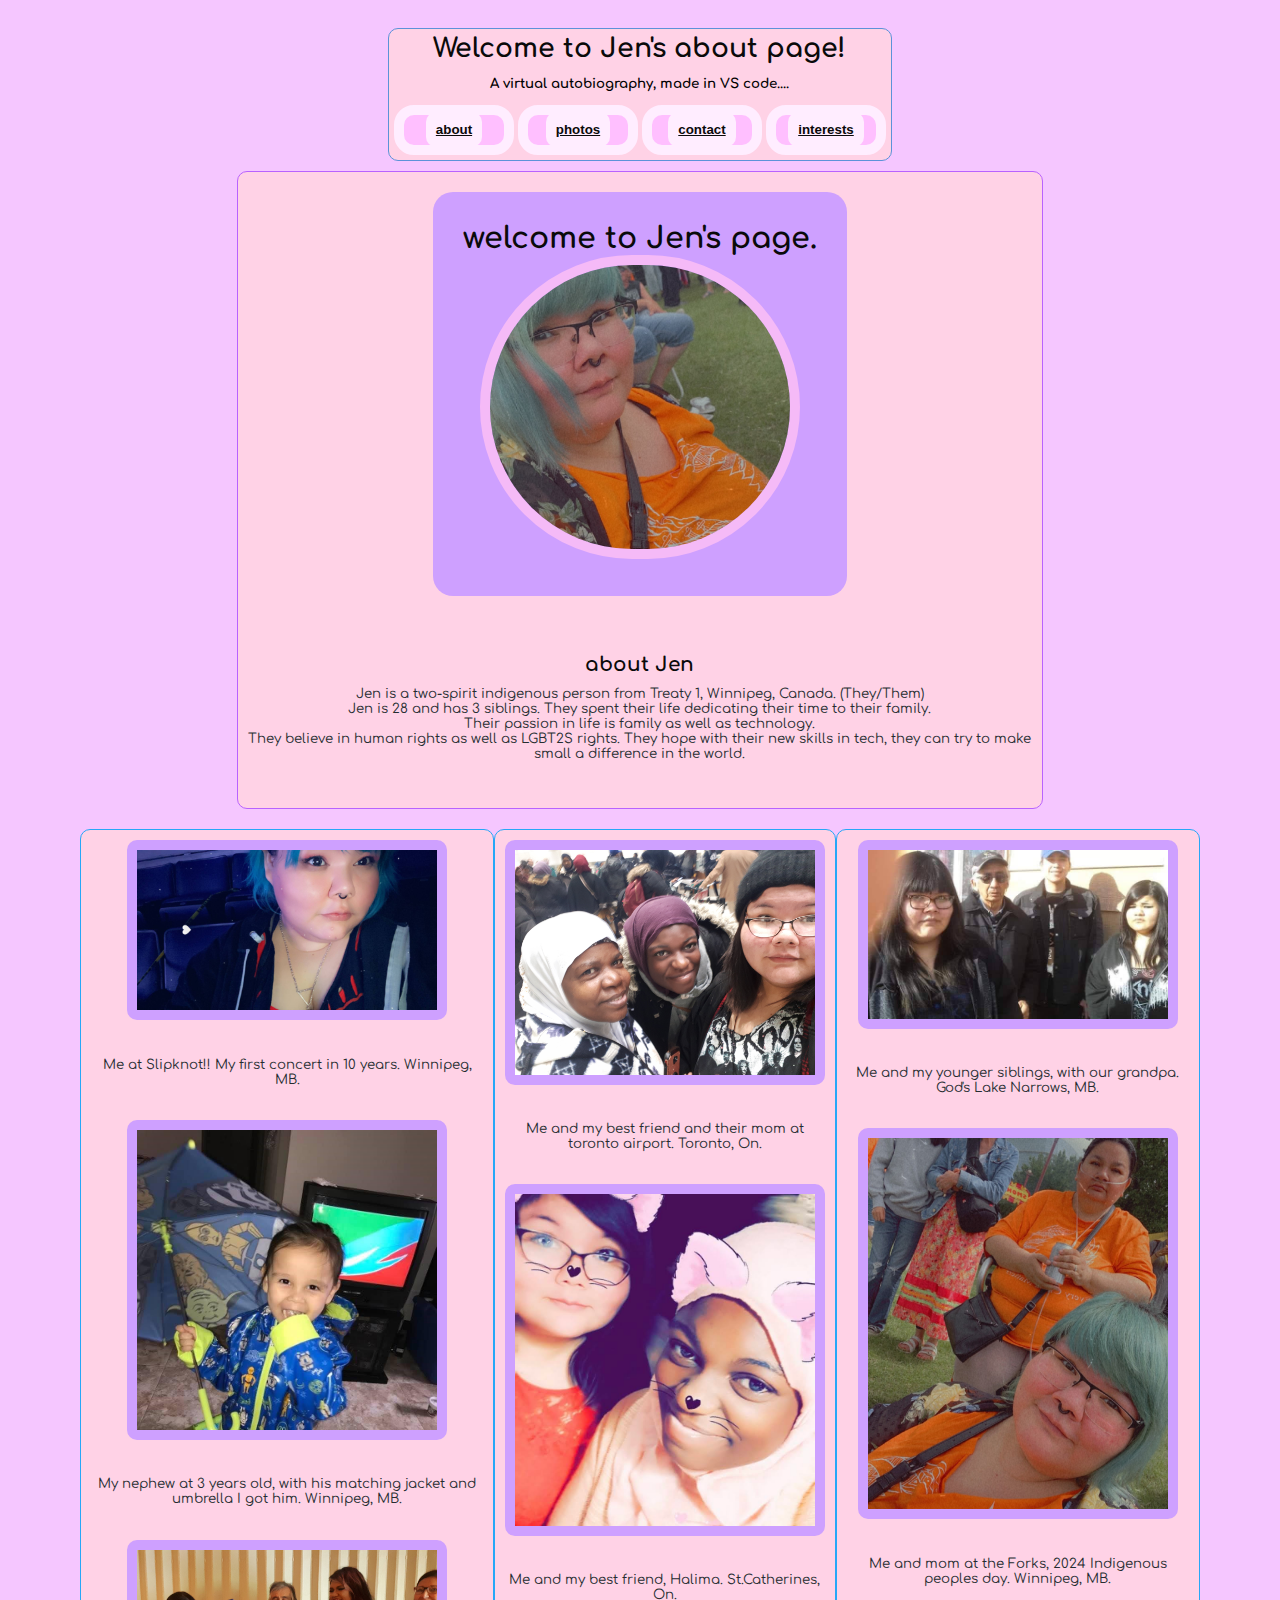
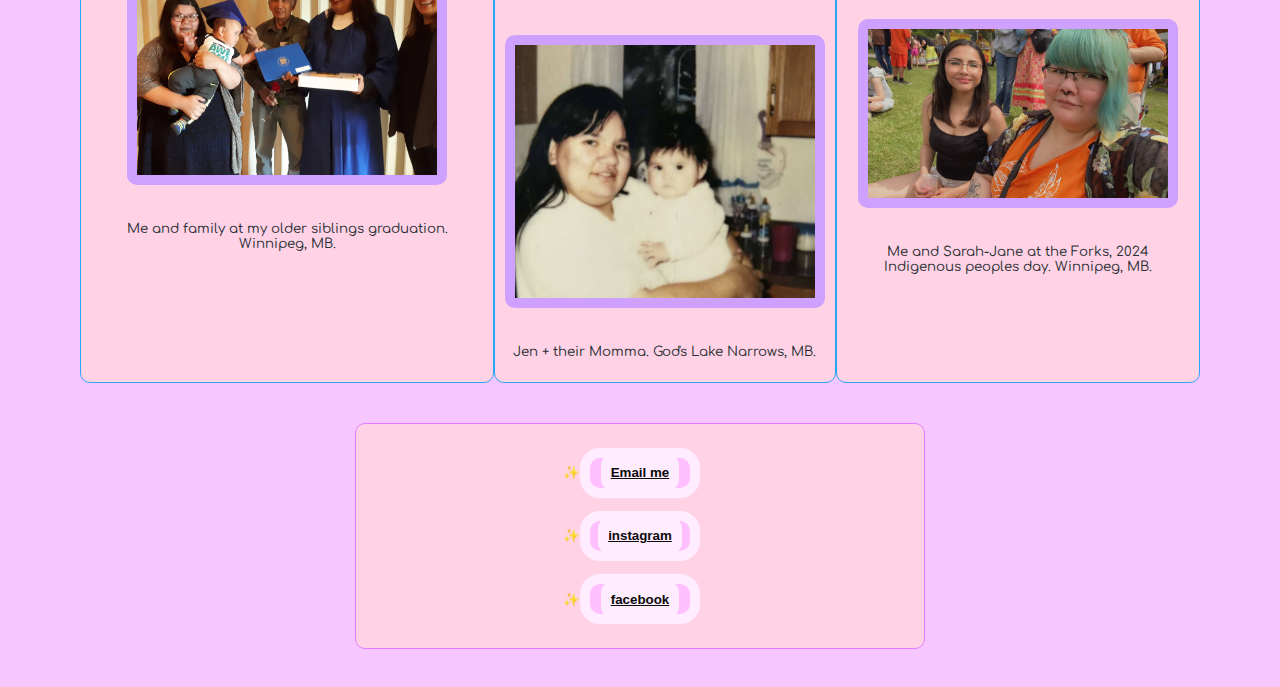
==== commit e02d4dcd: "Update index.html" ====
--- a/index.html
+++ b/index.html
@@ -17,12 +17,12 @@
                
                 <p>A virtual autobiography, made in VS code....</p>
                 <nav>
-                    <a href="#section1"> <button> <li>about</li> </button></a>
+                   <button> <a href="#section1"> about </a></button>
                     
-                    <a href="#gallery1"><button> <li> photos </li></button></a>
+                    <button>  <a href="#gallery1">photos</a></button>
                     
-                    <a href="#footer"> <button> <li>contact </li> </button></a>
-                    <a href="./interests/interests.html"> <button> <li>interests </li> </button></a>
+                     <button><a href="#footer"> contact  </button></a>
+                    <button> <a href="./interests/interests.html">interests</a> </button> 
                 </nav>
             </div>
         </div>
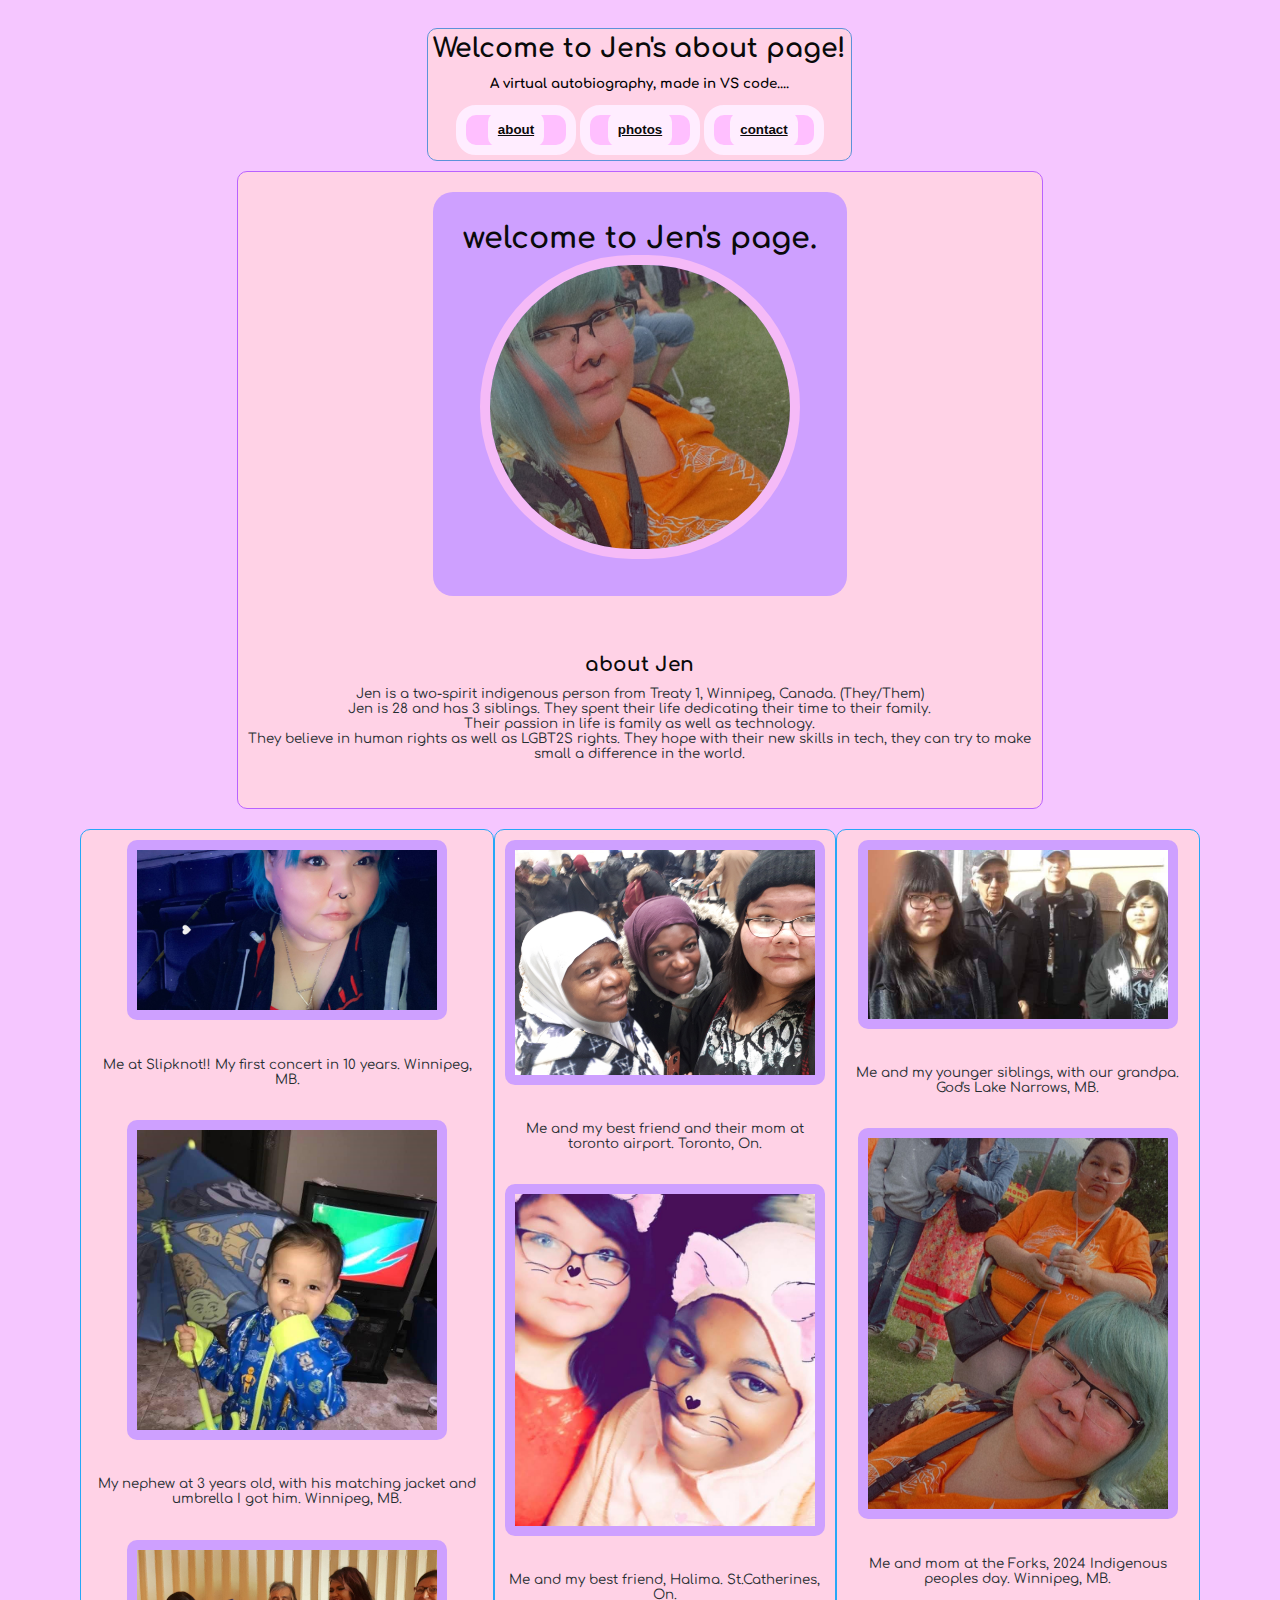
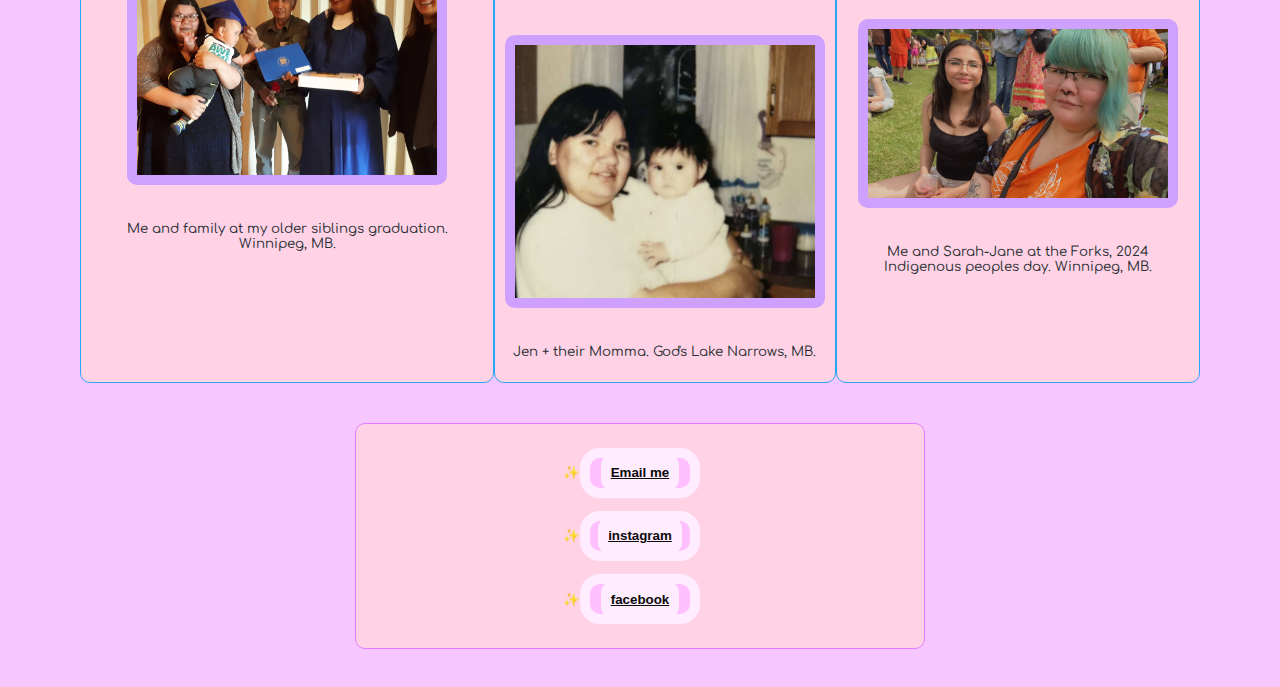
==== commit 96aec012: "updating buttons" ====
--- a/index.html
+++ b/index.html
@@ -22,7 +22,6 @@
                     <button>  <a href="#gallery1">photos</a></button>
                     
                      <button><a href="#footer"> contact  </button></a>
-                    <button> <a href="./interests/interests.html">interests</a> </button> 
                 </nav>
             </div>
         </div>
